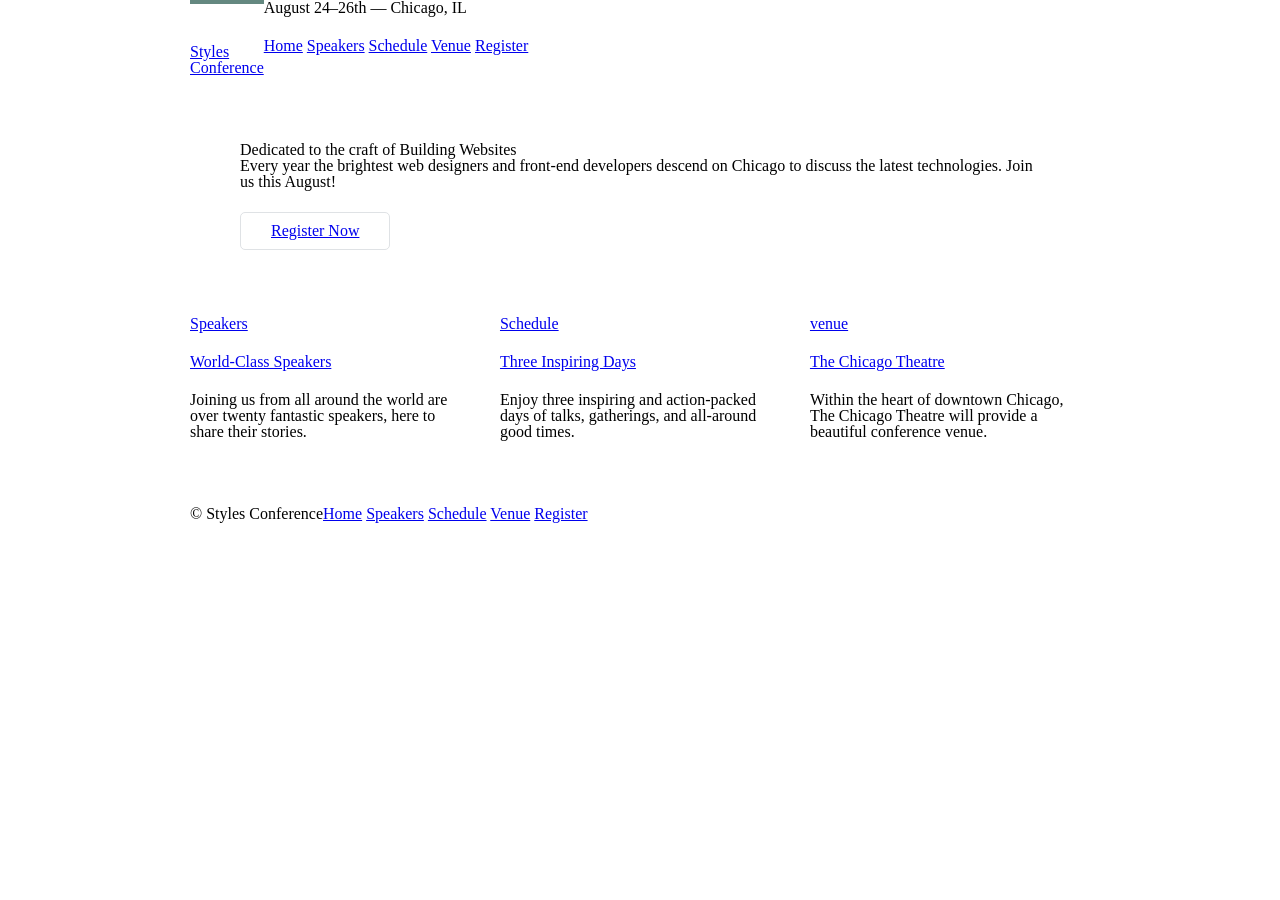
==== class2_From_Shayhhowe/index.html @ 46c4ea2c "Initial commit" ====
<!DOCTYPE html>
<html lang="en">
<head>
    <meta charset="UTF-8">
    <meta name="viewport" content="width=device-width, initial-scale=1.0">
    <title>Styles Conference</title>
    <link rel="stylesheet" href="main.css">
</head>
<body>
    <header class="container group">

        <section>
            <h1 class="logo">
                <a href="index.html">Styles <br> Conference</a>
            </h1>
        </section>
        <h3>August 24&ndash;26th &mdash; Chicago, IL</h3>

        <nav>            
            <a href="index.html">Home</a>
            <a href="speakers.html">Speakers</a>
            <a href="schedule.html">Schedule</a>
            <a href="venue.html">Venue</a>
            <a href="register.html">Register</a>
        </nav>
    </header>

    <section class="hero container">
        
            <h2>Dedicated to the craft of Building Websites</h2>
            <p>Every year the brightest web designers and front-end developers descend on Chicago to discuss the latest technologies. Join us this August!</p>    

            <a class="btn btn-alt" href="register.html">Register Now</a>
    </section>    
        
    <section class="grid">
        <!-- Speakers -->
        <section class="col-1-3">
            <a href="speakers.html">
                <h5>Speakers</h5>
                <h3>World-Class Speakers</h3>
            </a>
            <p>Joining us from all around the world are over twenty fantastic speakers, here to share their stories.</p>
        </section><!-- 
        Schedule 
        --><section class="col-1-3">
            <a href="schedule.html">
                <h5>Schedule</h5>
                <h3>Three Inspiring Days</h3>
            </a>
            <p>Enjoy three inspiring and action-packed days of talks, gatherings, and all-around good times.</p>
        </section><!-- 
        Venue 
        --><section class="col-1-3">
            <a href="venue.html">
                <h5>venue</h5>
                <h3>The Chicago Theatre</h3>
            </a>
            <p>Within the heart of downtown Chicago, The Chicago Theatre will provide a beautiful conference venue.</p>
        </section>


    </section>


    <div class="day with-streams" data-date="1,2,4" style="background: rgba(37, 234, 195, 0.773);"></div>

    <footer class="primary-footer container group">
        <small>&copy; Styles Conference</small>
        <nav>            
            <a href="index.html">Home</a>
            <a href="speakers.html">Speakers</a>
            <a href="schedule.html">Schedule</a>
            <a href="venue.html">Venue</a>
            <a href="register.html">Register</a>
        </nav>
        
    </footer>
    
</body>
</html>
---- class2_From_Shayhhowe/main.css ----
/* http://meyerweb.com/eric/tools/css/reset/ 
   v2.0 | 20110126
   License: none (public domain)
*/

html, body, div, span, applet, object, iframe,
h1, h2, h3, h4, h5, h6, p, blockquote, pre,
a, abbr, acronym, address, big, cite, code,
del, dfn, em, img, ins, kbd, q, s, samp,
small, strike, strong, sub, sup, tt, var,
b, u, i, center,
dl, dt, dd, ol, ul, li,
fieldset, form, label, legend,
table, caption, tbody, tfoot, thead, tr, th, td,
article, aside, canvas, details, embed, 
figure, figcaption, footer, header, hgroup, 
menu, nav, output, ruby, section, summary,
time, mark, audio, video {
	margin: 0;
	padding: 0;
	border: 0;
	font-size: 100%;
	font: inherit;
	vertical-align: baseline;
}
/* HTML5 display-role reset for older browsers */
article, aside, details, figcaption, figure, 
footer, header, hgroup, menu, nav, section {
	display: block;
}
body {
	line-height: 1;
}
ol, ul {
	list-style: none;
}
blockquote, q {
	quotes: none;
}
blockquote:before, blockquote:after,
q:before, q:after {
	content: '';
	content: none;
}
table {
	border-collapse: collapse;
	border-spacing: 0;
}

/* 
======================================================
Grid
======================================================

*/
*,
*::before,
*::after {
	-webkit-box-sizing: border-box;
	   -moz-box-sizing: border-box;
	        box-sizing: border-box;
}


.container,
.grid {
	margin: 0 auto;
	
	width: 960px;
}

.container {
	padding-left: 30px;
	padding-right: 30px;
}

/* 
======================================================
Clearfix
======================================================

*/

.group::before,
.group::after {
	content: "";
	display: table;
}

.group::after {
	clear: both;
}

.group {
	clear: both;
	*zoom: 1;
}


/* 
======================================================
Primary header
======================================================

*/
.logo {
	border-top: 4px solid #648880;
	padding: 40px 0 22px 0;
	float: left;

}

/* 
======================================================
Primary footer
======================================================

*/

.primary-footer small {
	float: left;
}

.primary-footer {
	padding-bottom: 44px;
	padding-top: 44px;
}


/* 
======================================================
Typography
======================================================

*/

h1, h3, h4, h5, p {
	margin-bottom: 22px;
}


/* 
======================================================
Buttons
======================================================

*/

.btn {
	border-radius: 5px;
	display: inline-block;
	margin: 0;
}

.btn-alt {
	border: 1px solid #dfe2e5;
	padding: 10px 30px;
}


/* 
======================================================
Home
======================================================

*/

.hero {
	padding: 22px 80px 66px 80px;
}






.col-1-3 {
	width: 33.33%;
}
.col-2-3 {
	width: 66.66%;
}

.col-1-3, 
.col-2-3 {
	display: inline-block;
	vertical-align: top;
}

.grid,
.col-1-3,
.col-2-3 {
	padding-left: 15px;
	padding-right: 15px;
}
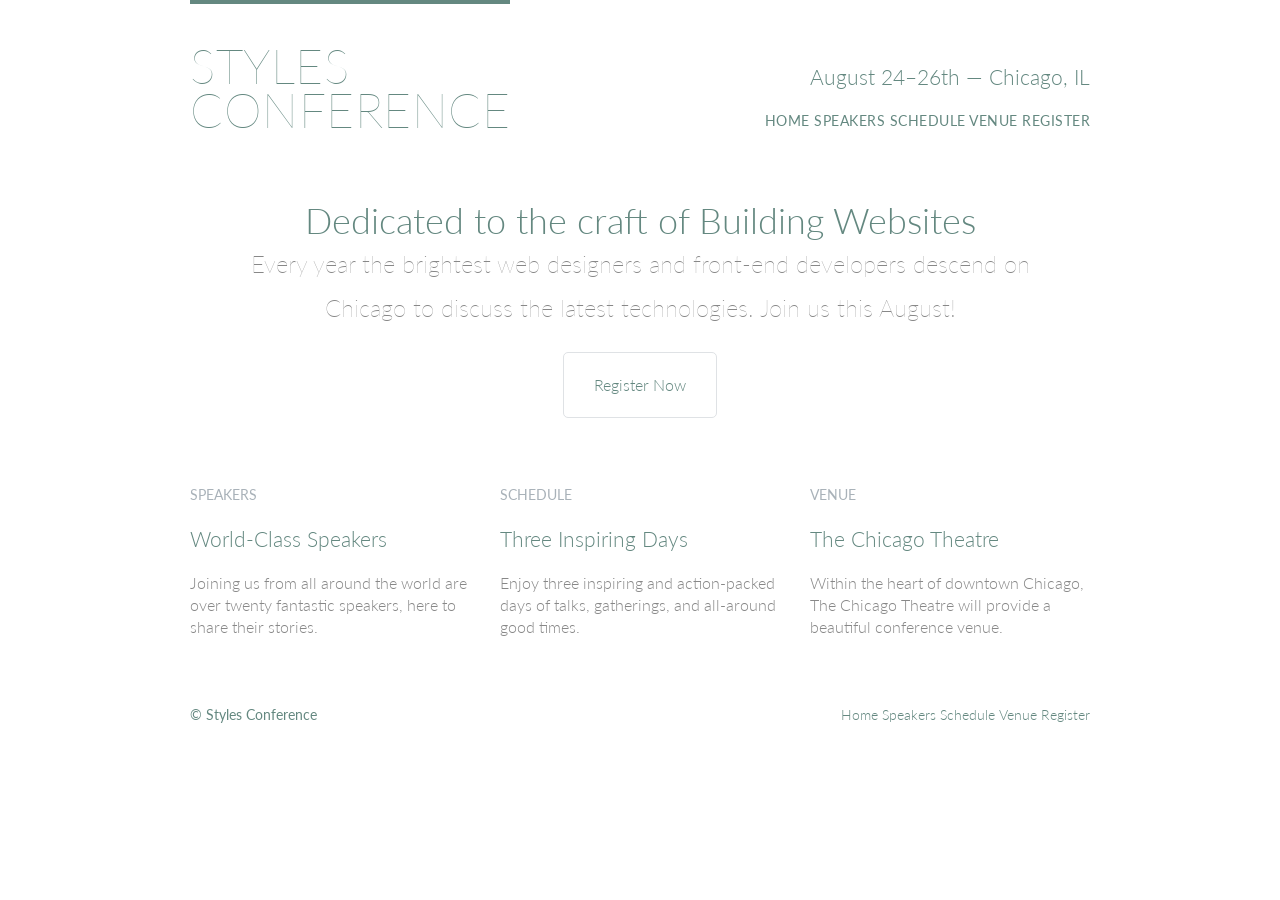
==== commit 411e18ee: "Working with Typographhy Finished" ====
--- a/class2_From_Shayhhowe/index.html
+++ b/class2_From_Shayhhowe/index.html
@@ -5,6 +5,7 @@
     <meta name="viewport" content="width=device-width, initial-scale=1.0">
     <title>Styles Conference</title>
     <link rel="stylesheet" href="main.css">
+    <link rel="stylesheet" href="http://fonts.googleapis.com/css?family=Lato:100,300,400">
 </head>
 <body>
     <header class="container group">
@@ -14,9 +15,9 @@
                 <a href="index.html">Styles <br> Conference</a>
             </h1>
         </section>
-        <h3>August 24&ndash;26th &mdash; Chicago, IL</h3>
+        <h3 class="tagline">August 24&ndash;26th &mdash; Chicago, IL</h3>
 
-        <nav>            
+        <nav class="nav primary-nav">            
             <a href="index.html">Home</a>
             <a href="speakers.html">Speakers</a>
             <a href="schedule.html">Schedule</a>
@@ -35,7 +36,7 @@
         
     <section class="grid">
         <!-- Speakers -->
-        <section class="col-1-3">
+        <section class="teaser col-1-3">
             <a href="speakers.html">
                 <h5>Speakers</h5>
                 <h3>World-Class Speakers</h3>
@@ -43,7 +44,7 @@
             <p>Joining us from all around the world are over twenty fantastic speakers, here to share their stories.</p>
         </section><!-- 
         Schedule 
-        --><section class="col-1-3">
+        --><section class="teaser col-1-3">
             <a href="schedule.html">
                 <h5>Schedule</h5>
                 <h3>Three Inspiring Days</h3>
@@ -51,7 +52,7 @@
             <p>Enjoy three inspiring and action-packed days of talks, gatherings, and all-around good times.</p>
         </section><!-- 
         Venue 
-        --><section class="col-1-3">
+        --><section class="teaser col-1-3">
             <a href="venue.html">
                 <h5>venue</h5>
                 <h3>The Chicago Theatre</h3>
@@ -67,7 +68,7 @@
 
     <footer class="primary-footer container group">
         <small>&copy; Styles Conference</small>
-        <nav>            
+        <nav class="nav">            
             <a href="index.html">Home</a>
             <a href="speakers.html">Speakers</a>
             <a href="schedule.html">Schedule</a>
--- a/class2_From_Shayhhowe/main.css
+++ b/class2_From_Shayhhowe/main.css
@@ -47,6 +47,20 @@
 	border-spacing: 0;
 }
 
+
+/* 
+======================================================
+Custom styles
+======================================================
+
+*/
+body {
+	color: #888;
+	font: 300 16px/22px "Lato", "Open Sans", "Helvetica Neue", Helvetica, Arial, sans-serif;
+}
+
+
+
 /* 
 ======================================================
 Grid
@@ -108,6 +122,23 @@
 	padding: 40px 0 22px 0;
 	float: left;
 
+	font-size: 48px;
+	font-weight: 100;
+	line-height: 44px;
+	letter-spacing: .5px;
+	text-transform: uppercase;
+
+}
+.tagline {
+	margin: 66px 0 22px 0;
+	text-align: right;
+}
+
+.primary-nav {
+	font-size: 14px;
+	font-weight: 400;
+	letter-spacing: .5px;
+	text-transform: uppercase;
 }
 
 /* 
@@ -119,12 +150,24 @@
 
 .primary-footer small {
 	float: left;
+	font-weight: 400;
 }
 
 .primary-footer {
+	color: #648880;
+	font-size: 14px;
 	padding-bottom: 44px;
 	padding-top: 44px;
 }
+/* 
+======================================================
+Navigation
+======================================================
+
+*/
+.nav {
+	text-align: right;
+}
 
 
 /* 
@@ -137,6 +180,62 @@
 h1, h3, h4, h5, p {
 	margin-bottom: 22px;
 }
+
+h1, h2, h3, h4 {
+	color: #648880;
+}
+
+h1 {
+	font-size: 36px;
+	line-height: 44px;
+}
+
+h2 {
+	font-size: 24px;
+	line-height: 44px;
+}
+
+h3 {
+	font-size: 21px;
+}
+
+h4 {
+	font-size: 18px;
+}
+
+h5 {
+	color: #a9b2b9;
+	font-size: 14px;
+	font-weight: 400;
+	text-transform: uppercase;
+}
+
+strong {
+	font-weight: 400;
+}
+cite, em {
+	font-style: italic;
+}
+
+
+/* 
+======================================================
+Links
+======================================================
+
+*/
+a:hover {
+	color: #a9b2b9;
+}
+a {
+	color: #648880;
+	text-decoration: none;
+}
+p a {
+	border-bottom: 1px solid #dfe2e5;
+}
+
+
 
 
 /* 
@@ -166,11 +265,23 @@
 */
 
 .hero {
+	line-height: 44px;
 	padding: 22px 80px 66px 80px;
-}
-
-
-
+	text-align: center;
+}
+
+.hero h2 {
+	font-size: 36px;
+}
+
+.hero p {
+	font-size: 24px;
+	font-weight: 100;
+}
+
+.teaser a:hover h3 {
+	color: #a9b2b9;
+}
 
 
 
@@ -192,4 +303,5 @@
 .col-2-3 {
 	padding-left: 15px;
 	padding-right: 15px;
-}+}
+
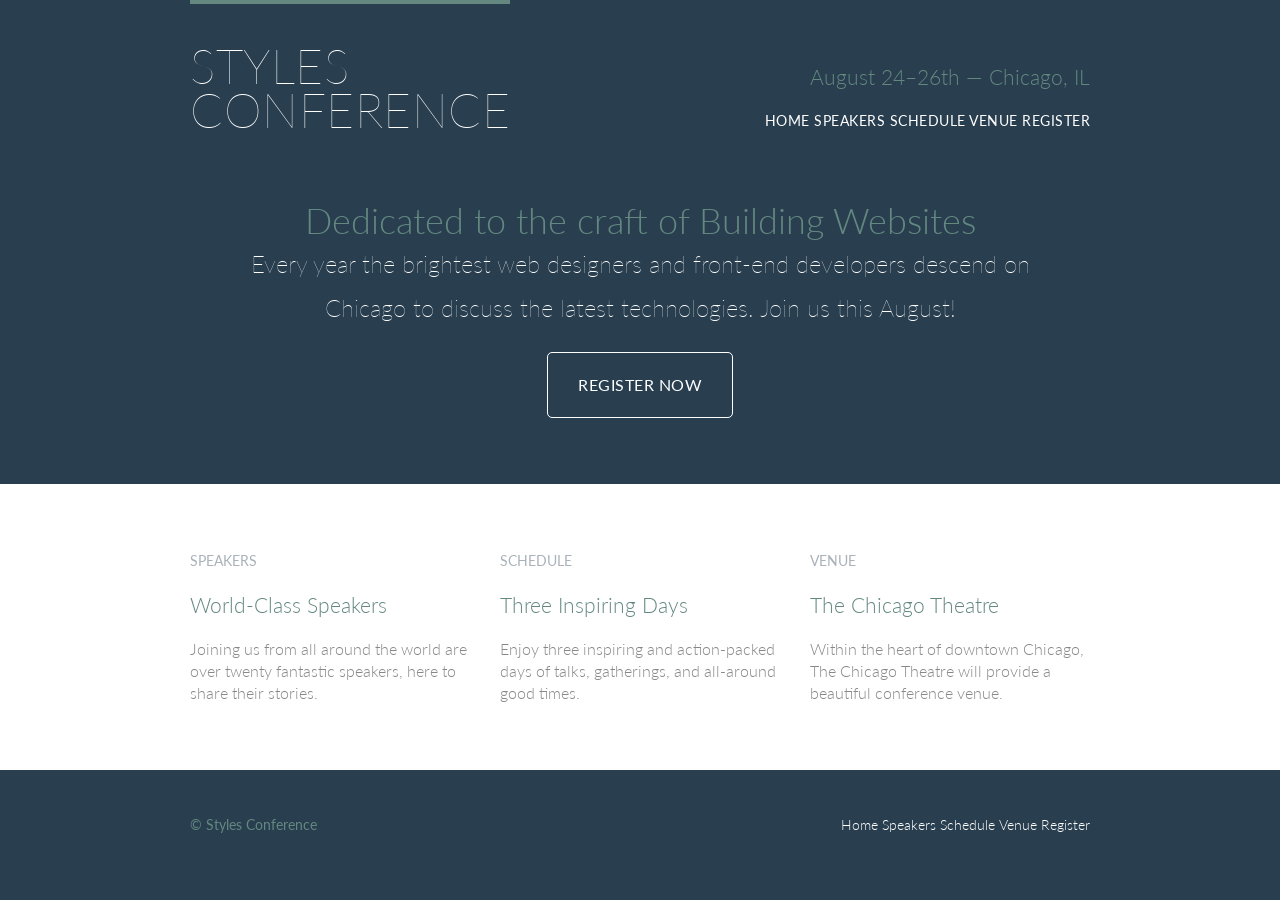
==== commit 36845c77: "Backgrounds and gredients done" ====
--- a/class2_From_Shayhhowe/index.html
+++ b/class2_From_Shayhhowe/index.html
@@ -8,7 +8,7 @@
     <link rel="stylesheet" href="http://fonts.googleapis.com/css?family=Lato:100,300,400">
 </head>
 <body>
-    <header class="container group">
+    <header class="primary-header container group">
 
         <section>
             <h1 class="logo">
@@ -33,32 +33,35 @@
 
             <a class="btn btn-alt" href="register.html">Register Now</a>
     </section>    
-        
-    <section class="grid">
-        <!-- Speakers -->
-        <section class="teaser col-1-3">
-            <a href="speakers.html">
-                <h5>Speakers</h5>
-                <h3>World-Class Speakers</h3>
-            </a>
-            <p>Joining us from all around the world are over twenty fantastic speakers, here to share their stories.</p>
-        </section><!-- 
-        Schedule 
-        --><section class="teaser col-1-3">
-            <a href="schedule.html">
-                <h5>Schedule</h5>
-                <h3>Three Inspiring Days</h3>
-            </a>
-            <p>Enjoy three inspiring and action-packed days of talks, gatherings, and all-around good times.</p>
-        </section><!-- 
-        Venue 
-        --><section class="teaser col-1-3">
-            <a href="venue.html">
-                <h5>venue</h5>
-                <h3>The Chicago Theatre</h3>
-            </a>
-            <p>Within the heart of downtown Chicago, The Chicago Theatre will provide a beautiful conference venue.</p>
-        </section>
+    
+    
+    <section class="row">
+        <div class="grid">
+            <!-- Speakers -->
+            <section class="teaser col-1-3">
+                <a href="speakers.html">
+                    <h5>Speakers</h5>
+                    <h3>World-Class Speakers</h3>
+                </a>
+                <p>Joining us from all around the world are over twenty fantastic speakers, here to share their stories.</p>
+            </section><!-- 
+            Schedule 
+            --><section class="teaser col-1-3">
+                <a href="schedule.html">
+                    <h5>Schedule</h5>
+                    <h3>Three Inspiring Days</h3>
+                </a>
+                <p>Enjoy three inspiring and action-packed days of talks, gatherings, and all-around good times.</p>
+            </section><!-- 
+            Venue 
+            --><section class="teaser col-1-3">
+                <a href="venue.html">
+                    <h5>venue</h5>
+                    <h3>The Chicago Theatre</h3>
+                </a>
+                <p>Within the heart of downtown Chicago, The Chicago Theatre will provide a beautiful conference venue.</p>
+            </section>
+        </div>
 
 
     </section>
--- a/class2_From_Shayhhowe/main.css
+++ b/class2_From_Shayhhowe/main.css
@@ -55,6 +55,7 @@
 
 */
 body {
+	background: #293f50;
 	color: #888;
 	font: 300 16px/22px "Lato", "Open Sans", "Helvetica Neue", Helvetica, Arial, sans-serif;
 }
@@ -110,6 +111,35 @@
 	*zoom: 1;
 }
 
+/* 
+======================================================
+Rows
+======================================================
+
+*/
+
+.row {
+	background:#fff;	
+	padding: 66px 0 44px 0;
+}
+
+.row,
+.row-alt {
+	min-width: 960px;
+}
+
+.row-alt {
+	background: #cbe2c1;
+	background: -webkit-linear-gradient(to right, #a1d3b0, #f6f1d3);
+   	background: -moz-linear-gradient(to right, #a1d3b0, #f6f1d3);
+   	background: linear-gradient(to right, #a1d3b0, #f6f1d3);
+   	padding: 44px 0 22px 0;
+}
+
+
+
+
+
 
 /* 
 ======================================================
@@ -235,6 +265,16 @@
 	border-bottom: 1px solid #dfe2e5;
 }
 
+.primary-header a,
+.primary-footer a {
+	color: #fff;
+}
+
+.primary-header a:hover,
+.primary-footer a:hover {
+	color: #648880;
+}
+
 
 
 
@@ -249,13 +289,23 @@
 	border-radius: 5px;
 	display: inline-block;
 	margin: 0;
+	color: #fff;
+	cursor: pointer;
+	font-weight: 400;
+	letter-spacing: .5px;
+	text-transform: uppercase;
 }
 
 .btn-alt {
-	border: 1px solid #dfe2e5;
+	border: 1px solid #fff;
 	padding: 10px 30px;
 }
 
+.btn-alt:hover {
+	background: #fff;
+	color: #648880;
+}
+
 
 /* 
 ======================================================
@@ -265,6 +315,7 @@
 */
 
 .hero {
+	color: #fff;
 	line-height: 44px;
 	padding: 22px 80px 66px 80px;
 	text-align: center;
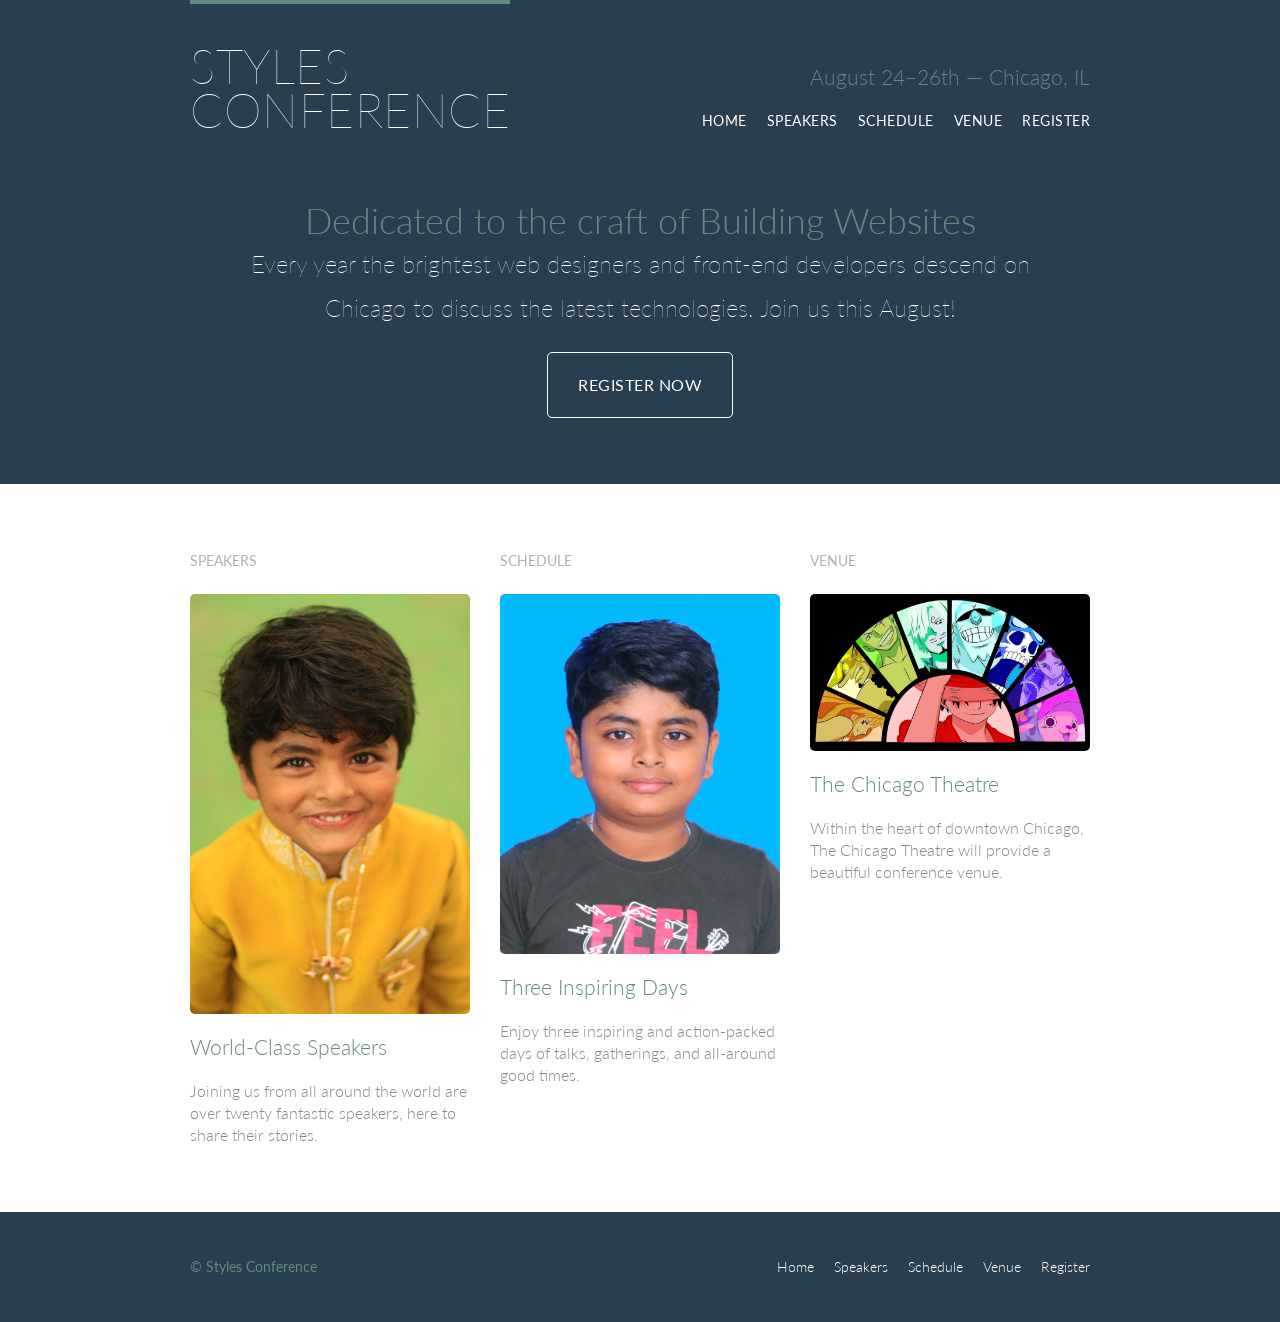
==== commit 6264940f: "Done till Adding media" ====
--- a/class2_From_Shayhhowe/index.html
+++ b/class2_From_Shayhhowe/index.html
@@ -17,12 +17,14 @@
         </section>
         <h3 class="tagline">August 24&ndash;26th &mdash; Chicago, IL</h3>
 
-        <nav class="nav primary-nav">            
-            <a href="index.html">Home</a>
-            <a href="speakers.html">Speakers</a>
-            <a href="schedule.html">Schedule</a>
-            <a href="venue.html">Venue</a>
-            <a href="register.html">Register</a>
+        <nav class="nav primary-nav">   
+            <ul>
+                <li><a href="index.html">Home</a></li><!--
+             --><li><a href="speakers.html">Speakers</a></li><!--
+             --><li><a href="schedule.html">Schedule</a></li><!--
+             --><li><a href="venue.html">Venue</a></li><!--
+             --><li><a href="register.html">Register</a></li>
+            </ul>
         </nav>
     </header>
 
@@ -39,24 +41,28 @@
         <div class="grid">
             <!-- Speakers -->
             <section class="teaser col-1-3">
+                <h5>Speakers</h5>
                 <a href="speakers.html">
-                    <h5>Speakers</h5>
+                    <img src="images/cute nikky.jpg">
                     <h3>World-Class Speakers</h3>
                 </a>
                 <p>Joining us from all around the world are over twenty fantastic speakers, here to share their stories.</p>
             </section><!-- 
             Schedule 
             --><section class="teaser col-1-3">
+                <h5>Schedule</h5>
                 <a href="schedule.html">
-                    <h5>Schedule</h5>
+                    <img src="images/Ithihas_PassportPic.jpg">
                     <h3>Three Inspiring Days</h3>
                 </a>
                 <p>Enjoy three inspiring and action-packed days of talks, gatherings, and all-around good times.</p>
             </section><!-- 
             Venue 
             --><section class="teaser col-1-3">
+                <h5>venue</h5>
                 <a href="venue.html">
-                    <h5>venue</h5>
+                    
+                    <img src="images/one piece.jpg">
                     <h3>The Chicago Theatre</h3>
                 </a>
                 <p>Within the heart of downtown Chicago, The Chicago Theatre will provide a beautiful conference venue.</p>
@@ -72,11 +78,13 @@
     <footer class="primary-footer container group">
         <small>&copy; Styles Conference</small>
         <nav class="nav">            
-            <a href="index.html">Home</a>
-            <a href="speakers.html">Speakers</a>
-            <a href="schedule.html">Schedule</a>
-            <a href="venue.html">Venue</a>
-            <a href="register.html">Register</a>
+            <ul>
+                <li><a href="index.html">Home</a></li><!--
+             --><li><a href="speakers.html">Speakers</a></li><!--
+             --><li><a href="schedule.html">Schedule</a></li><!--
+             --><li><a href="venue.html">Venue</a></li><!--
+             --><li><a href="register.html">Register</a></li>
+            </ul>
         </nav>
         
     </footer>
--- a/class2_From_Shayhhowe/main.css
+++ b/class2_From_Shayhhowe/main.css
@@ -199,6 +199,16 @@
 	text-align: right;
 }
 
+.nav li {
+	display: inline-block;
+	margin: 0 10px;
+	vertical-align: top;
+}
+
+.nav li:last-child {
+	margin-right: 0;
+}
+
 
 /* 
 ======================================================
@@ -245,6 +255,21 @@
 }
 cite, em {
 	font-style: italic;
+}
+
+
+/*
+  ========================================
+  Leads
+  ========================================
+*/
+
+.lead {
+  text-align: center;
+}
+.lead p {
+  font-size: 21px;
+  line-height: 33px;
 }
 
 
@@ -356,3 +381,54 @@
 	padding-right: 15px;
 }
 
+.teaser img {
+	border-radius: 5px;
+	display: block;
+	margin-bottom: 22px;
+	max-width: 100%;
+}
+
+
+/* 
+======================================================
+Speakers
+======================================================
+
+*/
+
+.speaker-info {
+	border: 1px solid #dfe2e5;
+	border-radius: 5px;
+	margin-top: 88px;
+	padding-bottom: 22px;
+	text-align: center;
+}
+
+.speaker {
+	margin-bottom: 44px;
+}
+
+.speaker-info img {
+	border-radius: 50%;
+	height: 130px;
+	margin: -66px 0 22px 0;
+	vertical-align: top;
+}
+
+
+/*
+  ========================================
+  Venue
+  ========================================
+*/
+
+.venue-theatre {
+  margin-bottom: 66px;
+}
+.venue-hotel {
+  margin-bottom: 22px;
+}
+
+.venue-map {
+	height: 264px;
+}
